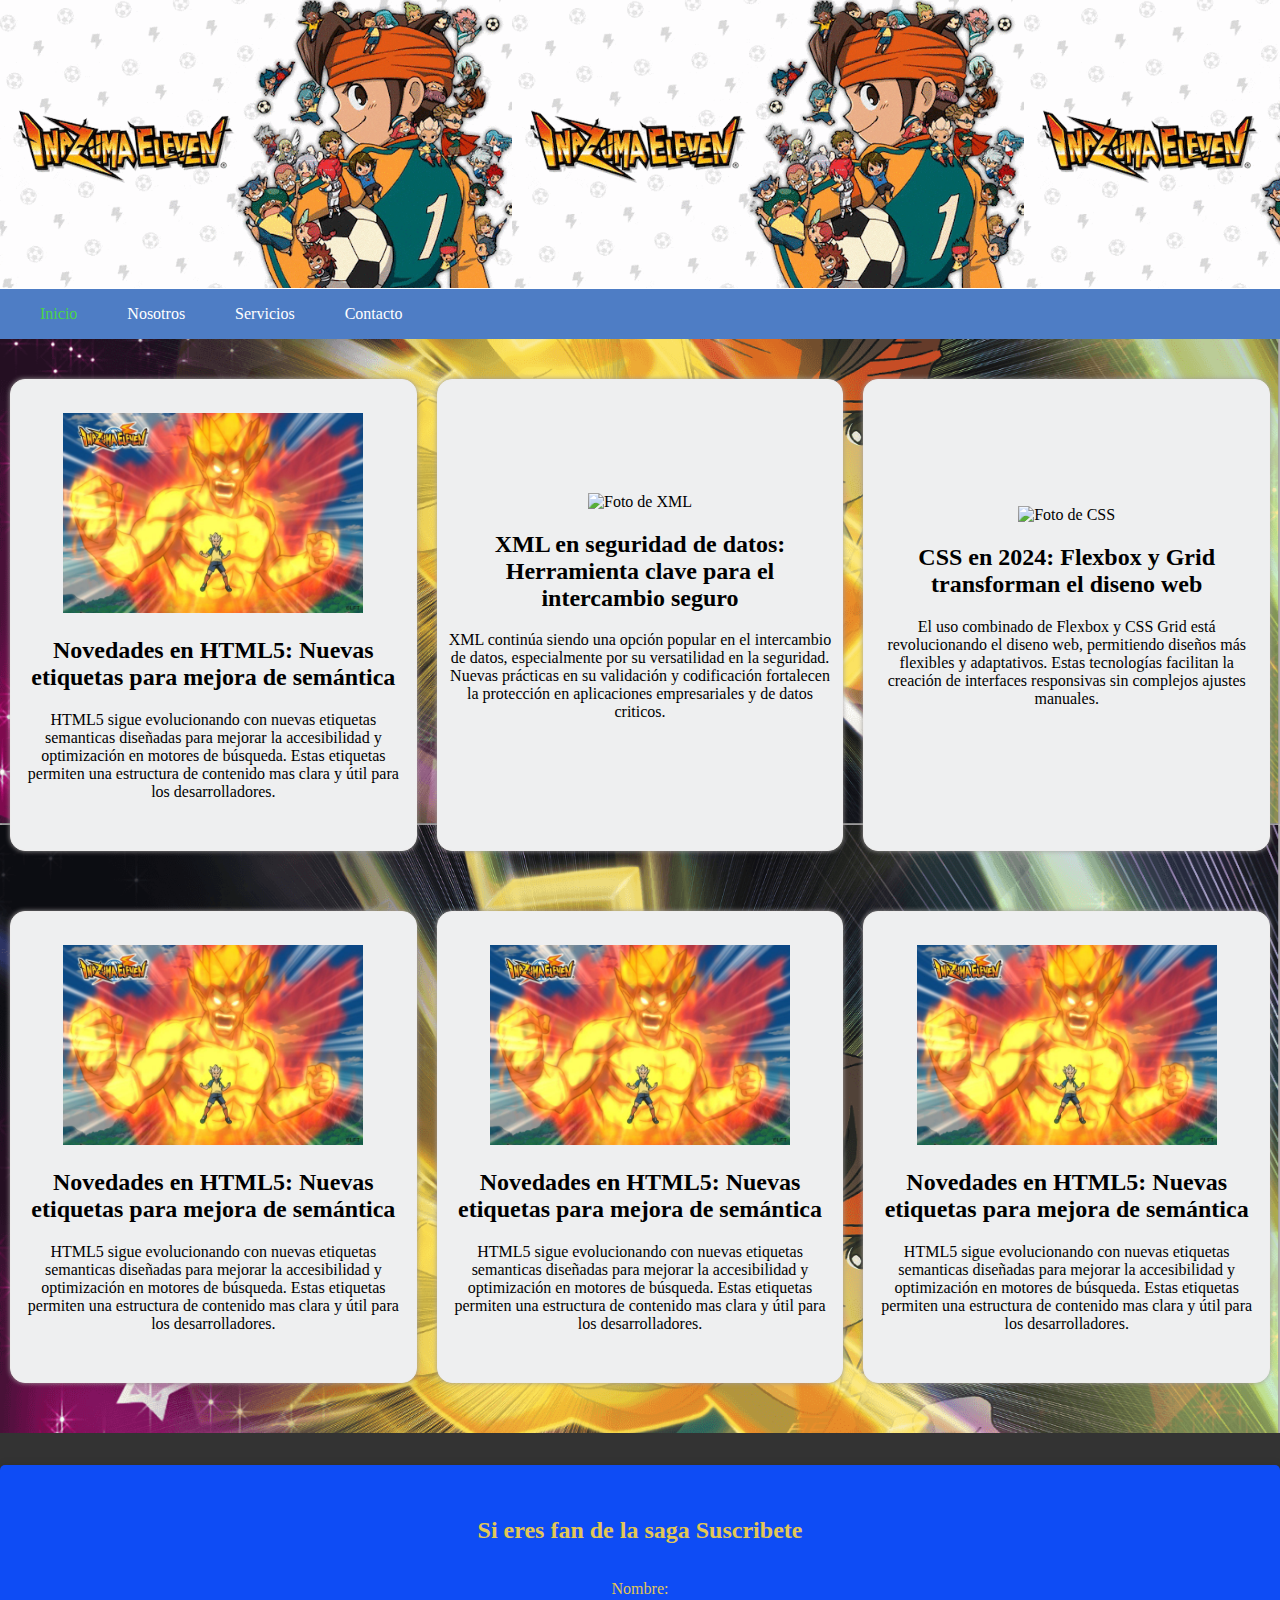
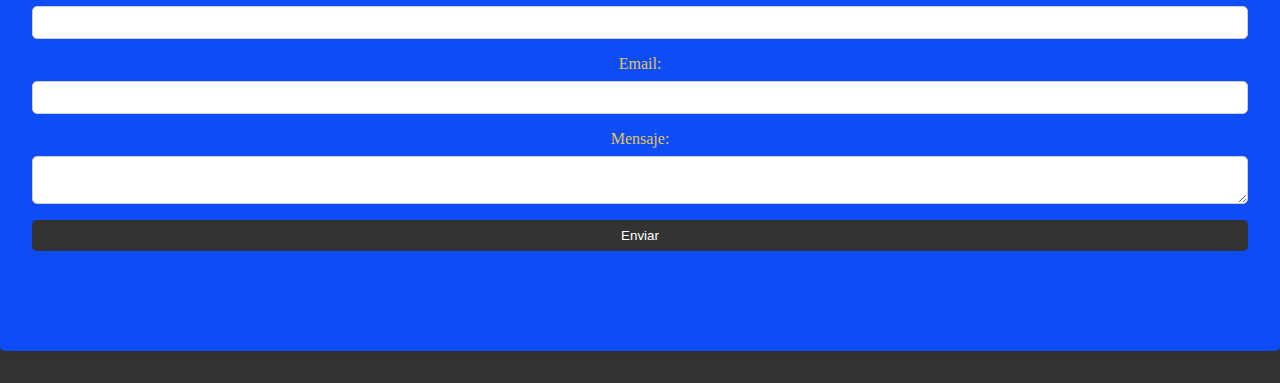
==== EjercicioFinal.html @ 4aa032aa "pagina final" ====
<!DOCTYPE html>
<html>

<head>
    <meta charset="utf-8" content="EjercicioFinal">
    <link rel="stylesheet" href="index.css">
    <title>Inazuma Eleven</title>
    <link rel="icon" href="Img/IAT-LOGOTIPO-Recortado sin fondo.png" type="image/x-icon">
</head>

<body>
    <header>
        <br><br><br><br>
        <br><br><br><br>
        <br><br><br><br>
        <br><br><br><br>
    </header>
    <nav>
        <ul>
            <li>
                <a id="paginaSeleccionada" href="Ejercicio13_Inicio.html">Inicio</a>
            </li>
            <li>
                <a href="Ejercicio14\Ejercicio14_Nosotros">Nosotros</a>
            </li>
            <li>
                <a href="">Servicios</a>
            </li>
            <li>
                <a href="">Contacto</a>
            </li>
        </ul>
    </nav>
    <main>
        <div>
            <img src="img/foto-tecnicas.jpg" alt="Foto de Tecnicas" width="300" height="200">
            <h2>Novedades en HTML5: Nuevas etiquetas para mejora de semántica</h2>
            <p>HTML5 sigue evolucionando con nuevas etiquetas
                semanticas diseñadas para mejorar la accesibilidad y
                optimización en motores de búsqueda. Estas
                etiquetas permiten una estructura de contenido mas
                clara y útil para los desarrolladores.</p>
        </div>
        <div>
            <img src="Img/xml.png" alt="Foto de XML" width="150" height="200">
            <h2>XML en seguridad de datos: Herramienta
                clave para el intercambio seguro</h2>
            <p>XML continúa siendo una opción popular en el
                intercambio de datos, especialmente por su
                versatilidad en la seguridad. Nuevas prácticas en su
                validación y codificación fortalecen la protección en
                aplicaciones empresariales y de datos criticos.</p>
        </div>
        <div>
            <img src="Img/css.png" alt="Foto de CSS" width="150" height="200">
            <h2>CSS en 2024: Flexbox y Grid
                transforman el diseno web</h2>
            <p>El uso combinado de Flexbox y CSS Grid está
                revolucionando el diseno web, permitiendo diseños
                más flexibles y adaptativos. Estas tecnologías
                facilitan la creación de interfaces responsivas sin
                complejos ajustes manuales.</p>
        </div>
    </main>
        <main>
        <div>
            <img src="img/foto-tecnicas.jpg" alt="Foto de Tecnicas" width="300" height="200">
            <h2>Novedades en HTML5: Nuevas etiquetas para mejora de semántica</h2>
            <p>HTML5 sigue evolucionando con nuevas etiquetas
                semanticas diseñadas para mejorar la accesibilidad y
                optimización en motores de búsqueda. Estas
                etiquetas permiten una estructura de contenido mas
                clara y útil para los desarrolladores.</p>
        </div>
        <div>
            <img src="img/foto-tecnicas.jpg" alt="Foto de Tecnicas" width="300" height="200">
            <h2>Novedades en HTML5: Nuevas etiquetas para mejora de semántica</h2>
            <p>HTML5 sigue evolucionando con nuevas etiquetas
                semanticas diseñadas para mejorar la accesibilidad y
                optimización en motores de búsqueda. Estas
                etiquetas permiten una estructura de contenido mas
                clara y útil para los desarrolladores.</p>
        </div>
        <div>
            <img src="img/foto-tecnicas.jpg" alt="Foto de Tecnicas" width="300" height="200">
            <h2>Novedades en HTML5: Nuevas etiquetas para mejora de semántica</h2>
            <p>HTML5 sigue evolucionando con nuevas etiquetas
                semanticas diseñadas para mejorar la accesibilidad y
                optimización en motores de búsqueda. Estas
                etiquetas permiten una estructura de contenido mas
                clara y útil para los desarrolladores.</p>
        </div>
    </main>
</body>
<footer>
    <section id="subscripcion">
        <h2>Si eres fan de la saga Suscribete</h2>
        <form>
            <label for="nombre">Nombre:</label>
            <input type="text" id="nombre" name="nombre" required>
            <label for="email">Email:</label>
            <input type="email" id="email" name="email" required>
            <label for="mensaje">Mensaje:</label>
            <textarea id="mensaje" name="mensaje" required></textarea>
            <button type="submit">Enviar</button>
        </form>
    </section>
</footer>

</html>
---- index.css ----
html{
    width: 100%;
    margin: 0;
}
main{
    display: flex;
    justify-content: space-around;
    margin-top: 30px;
    margin-bottom: 40px;
}
div{
    content: normal;
    background-color: rgb(238, 239, 240);
    width: 400px;
    height: 450px;
    border: solid 1px rgb(238, 237, 237);
    border-radius: 15px;
    margin: 10px;
    align-content: center;
    padding: 10px;
    box-shadow:  0px 0px 5px   rgb(160, 158, 158);
    text-align: center;
}
footer {
    text-align: center;
    padding: 1rem 0;
    background-color: #333;
    color: #E2C755;
    position:relative;
    width: 100%;
    bottom: 0;
}
#Ubicacion{
    border: 0px;
    box-shadow: 0px;
    text-align: left;
}
#paginaSeleccionada{
    color: rgba(72, 255, 0, 0.678);
}
section {
    padding: 2rem;
    margin: 1rem 0;
    background-color: #0e4cf5;
    border-radius: 5px;
    box-shadow: 0 0 10px rgba(0, 0, 0, 0.1);
}
nav{
    size: 100%;
    background-color: rgb(78, 125, 197);
    align-content: center;
}
nav ul{
    list-style-type: none;
    display: flex;
    flex-flow: wrap;

}
nav li{
    padding-right: 50px;
}
nav ul li a{
    text-decoration: none;
    color: white;
}
nav ul li a:hover{
    color: rgba(72, 255, 0, 0.678);
}
header{
    width: 100%;
    background-image: url(img/descarga.gif);
    background-size: contain;
    display: flex;
    text-align: center;
    border-bottom: 1px solid white;
}

body{
    width: 100%;
    background-size: contain;
    background-image: url(img/wp1823427-inazuma-eleven-wallpapers.png) ;
    margin: 0;
}
#subscripcion{
    padding-bottom: 100px;
}
form {
    display: flex;
    flex-direction: column;
}

form label {
    margin-top: 1rem;
}

form input, form textarea {
    padding: 0.5rem;
    margin-top: 0.5rem;
    border: 1px solid #ccc;
    border-radius: 5px;
}

form button {
    margin-top: 1rem;
    padding: 0.5rem;
    background-color: #333;
    color: #fff;
    border: none;
    border-radius: 5px;
    cursor: pointer;
}

form button:hover {
    background-color: #555;
}
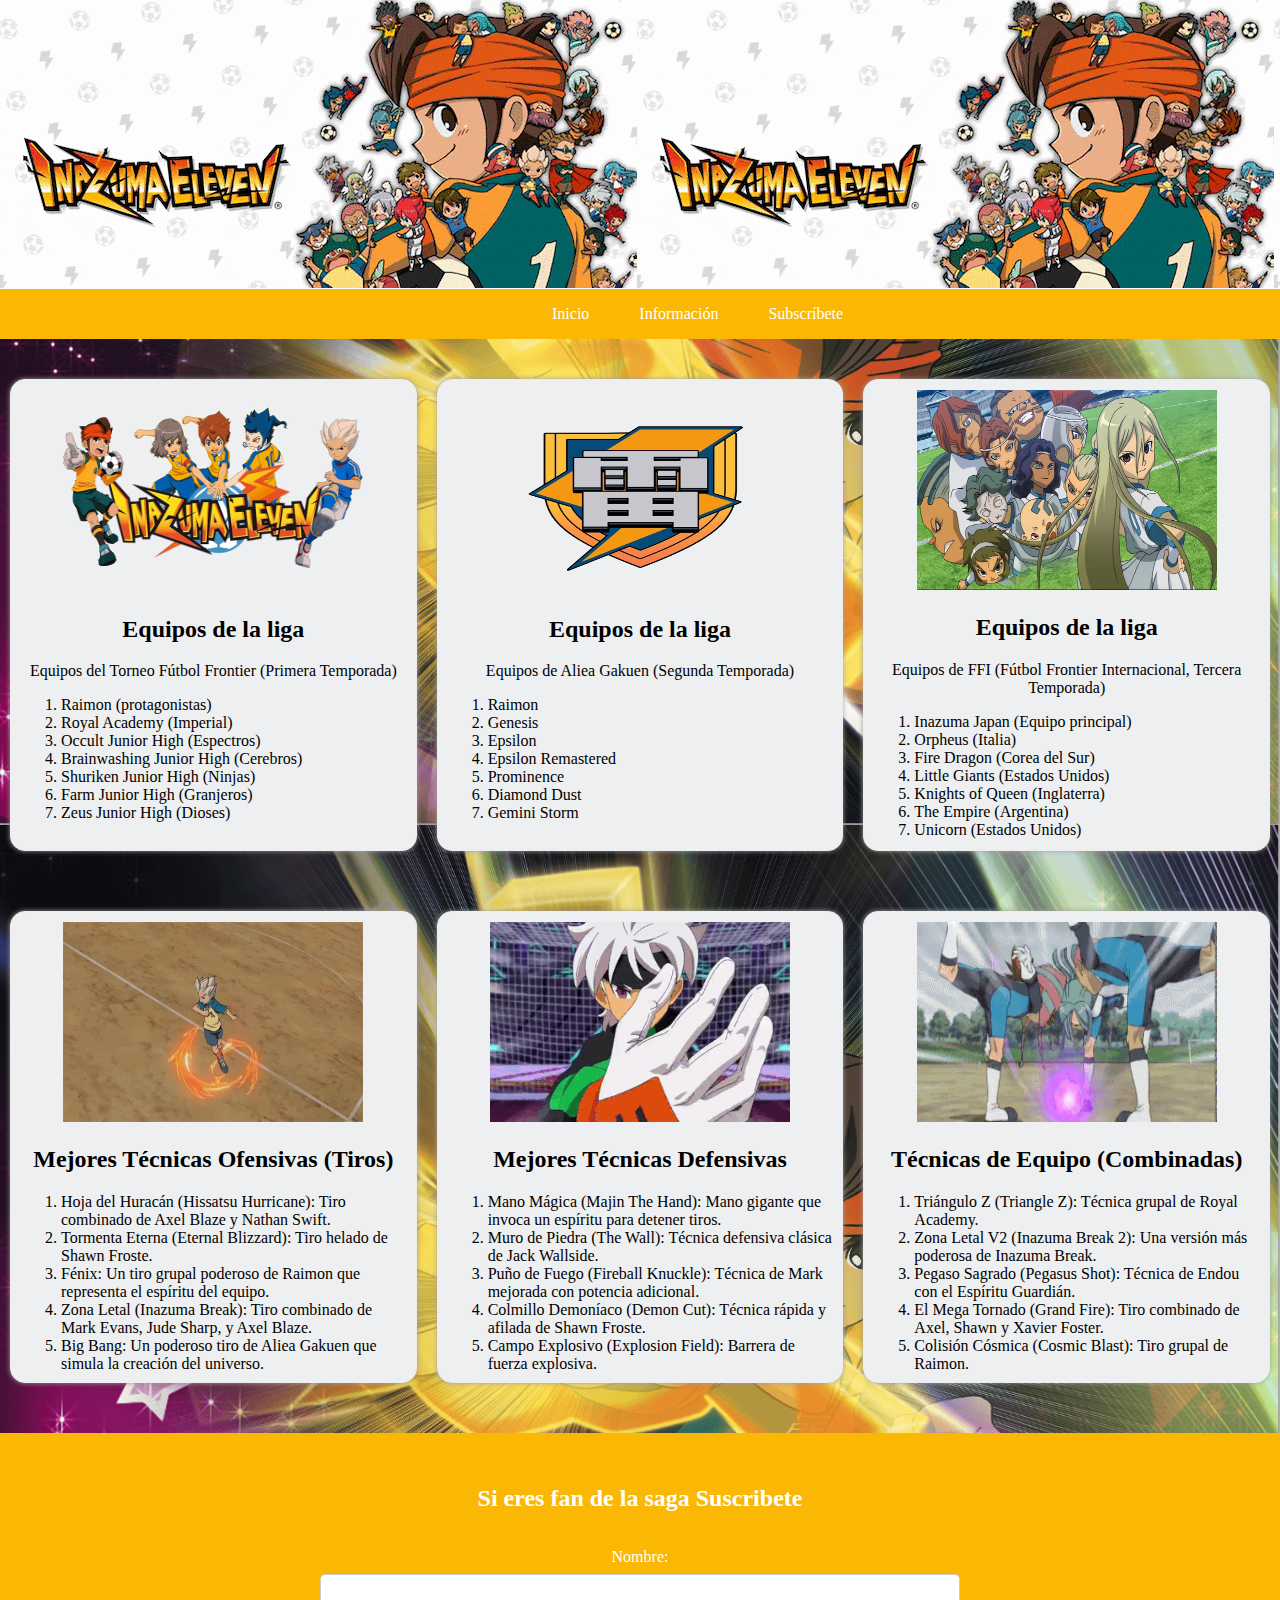
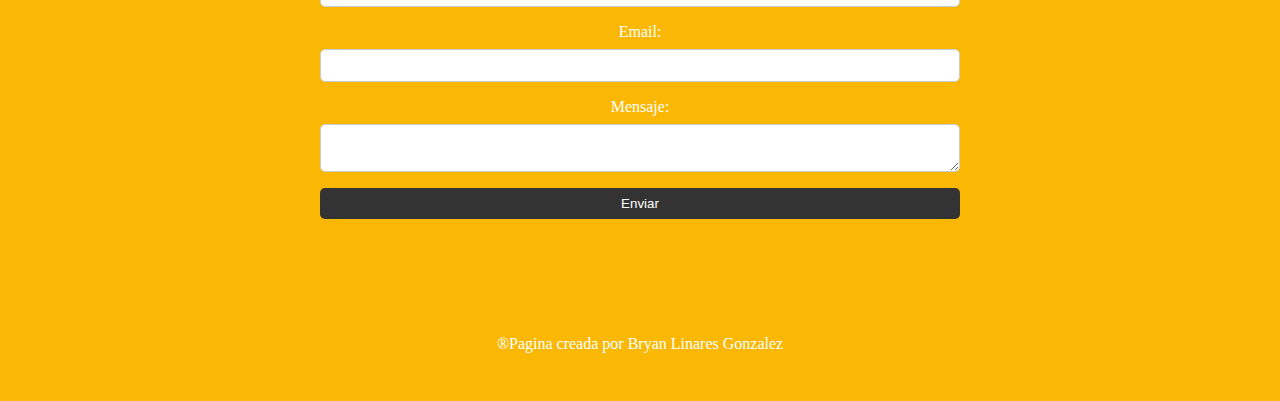
==== commit ae6b0771: "terminada" ====
--- a/EjercicioFinal.html
+++ b/EjercicioFinal.html
@@ -5,11 +5,11 @@
     <meta charset="utf-8" content="EjercicioFinal">
     <link rel="stylesheet" href="index.css">
     <title>Inazuma Eleven</title>
-    <link rel="icon" href="Img/IAT-LOGOTIPO-Recortado sin fondo.png" type="image/x-icon">
+    <link rel="icon" href="Img/inazuma-eleven-high-resolution-logo-transparent-favicon.png" type="image/x-icon">
 </head>
 
 <body>
-    <header>
+    <header id="Inicio">
         <br><br><br><br>
         <br><br><br><br>
         <br><br><br><br>
@@ -18,77 +18,93 @@
     <nav>
         <ul>
             <li>
-                <a id="paginaSeleccionada" href="Ejercicio13_Inicio.html">Inicio</a>
+                <a href="#Inicio">Inicio</a>
             </li>
             <li>
-                <a href="Ejercicio14\Ejercicio14_Nosotros">Nosotros</a>
+                <a href="#Informacion">Información</a>
             </li>
             <li>
-                <a href="">Servicios</a>
-            </li>
-            <li>
-                <a href="">Contacto</a>
+                <a href="#subscripcion">Subscríbete</a>
             </li>
         </ul>
     </nav>
+    <main id="Informacion">
+        <div>
+            <img src="img/pngegg.png" alt="Foto de Tecnicas" width="300" height="200">
+            <h2>Equipos de la liga</h2>
+            <p>Equipos del Torneo Fútbol Frontier (Primera Temporada)</p>
+            <ol> 
+                <li>Raimon (protagonistas)</li>
+                <li>Royal Academy (Imperial)</li>
+                <li>Occult Junior High (Espectros)</li>
+                <li>Brainwashing Junior High (Cerebros)</li>
+                <li>Shuriken Junior High (Ninjas)</li>
+                <li>Farm Junior High (Granjeros)</li>
+                <li>Zeus Junior High (Dioses)</li>
+            </ol>
+        </div>
+        <div>
+            <img src="img/Escudo_Raimon_29.jpg" alt="Foto de Tecnicas" width="300" height="200">
+            <h2>Equipos de la liga</h2>
+            <p>Equipos de Aliea Gakuen (Segunda Temporada)</p>
+            <ol> 
+                <li>Raimon </li>
+                <li>Genesis</li>
+                <li>Epsilon</li>
+                <li>Epsilon Remastered</li>
+                <li>Prominence</li>
+                <li>Diamond Dust</li>
+                <li>Gemini Storm</li>
+            </ol>
+        </div>
+        <div>
+            <img src="img/IE_1.2.3_OP_-_Zeus.jpg" alt="Foto de Tecnicas" width="300" height="200">
+            <h2>Equipos de la liga</h2>
+            <p>Equipos de FFI (Fútbol Frontier Internacional, Tercera Temporada)</p>
+            <ol> 
+                <li>Inazuma Japan (Equipo principal) </li>
+                <li>Orpheus (Italia)</li>
+                <li>Fire Dragon (Corea del Sur)</li>
+                <li>Little Giants (Estados Unidos)</li>
+                <li>Knights of Queen (Inglaterra)</li>
+                <li>The Empire (Argentina)</li>
+                <li>Unicorn (Estados Unidos)</li>
+            </ol>
+        </div>
+    </main>
     <main>
         <div>
-            <img src="img/foto-tecnicas.jpg" alt="Foto de Tecnicas" width="300" height="200">
-            <h2>Novedades en HTML5: Nuevas etiquetas para mejora de semántica</h2>
-            <p>HTML5 sigue evolucionando con nuevas etiquetas
-                semanticas diseñadas para mejorar la accesibilidad y
-                optimización en motores de búsqueda. Estas
-                etiquetas permiten una estructura de contenido mas
-                clara y útil para los desarrolladores.</p>
+            <img src="img/tiro.gif" alt="Foto de Tecnicas" width="300" height="200">
+            <h2>Mejores Técnicas Ofensivas (Tiros)</h2>
+            <ol>
+                <li>Hoja del Huracán (Hissatsu Hurricane): Tiro combinado de Axel Blaze y Nathan Swift.</li>
+                <li>Tormenta Eterna (Eternal Blizzard): Tiro helado de Shawn Froste.</li>
+                <li>Fénix: Un tiro grupal poderoso de Raimon que representa el espíritu del equipo.</li>
+                <li>Zona Letal (Inazuma Break): Tiro combinado de Mark Evans, Jude Sharp, y Axel Blaze.</li>
+                <li>Big Bang: Un poderoso tiro de Aliea Gakuen que simula la creación del universo.</li>
+            </ol>
         </div>
         <div>
-            <img src="Img/xml.png" alt="Foto de XML" width="150" height="200">
-            <h2>XML en seguridad de datos: Herramienta
-                clave para el intercambio seguro</h2>
-            <p>XML continúa siendo una opción popular en el
-                intercambio de datos, especialmente por su
-                versatilidad en la seguridad. Nuevas prácticas en su
-                validación y codificación fortalecen la protección en
-                aplicaciones empresariales y de datos criticos.</p>
+            <img src="img/Parada.gif" alt="Foto de Tecnicas" width="300" height="200">
+            <h2>Mejores Técnicas Defensivas</h2>
+            <ol>
+                <li>Mano Mágica (Majin The Hand): Mano gigante que invoca un espíritu para detener tiros.</li>
+                <li>Muro de Piedra (The Wall): Técnica defensiva clásica de Jack Wallside.</li>
+                <li>Puño de Fuego (Fireball Knuckle): Técnica de Mark mejorada con potencia adicional.</li>
+                <li>Colmillo Demoníaco (Demon Cut): Técnica rápida y afilada de Shawn Froste.</li>
+                <li>Campo Explosivo (Explosion Field): Barrera de fuerza explosiva.</li>
+            </ol>
         </div>
         <div>
-            <img src="Img/css.png" alt="Foto de CSS" width="150" height="200">
-            <h2>CSS en 2024: Flexbox y Grid
-                transforman el diseno web</h2>
-            <p>El uso combinado de Flexbox y CSS Grid está
-                revolucionando el diseno web, permitiendo diseños
-                más flexibles y adaptativos. Estas tecnologías
-                facilitan la creación de interfaces responsivas sin
-                complejos ajustes manuales.</p>
-        </div>
-    </main>
-        <main>
-        <div>
-            <img src="img/foto-tecnicas.jpg" alt="Foto de Tecnicas" width="300" height="200">
-            <h2>Novedades en HTML5: Nuevas etiquetas para mejora de semántica</h2>
-            <p>HTML5 sigue evolucionando con nuevas etiquetas
-                semanticas diseñadas para mejorar la accesibilidad y
-                optimización en motores de búsqueda. Estas
-                etiquetas permiten una estructura de contenido mas
-                clara y útil para los desarrolladores.</p>
-        </div>
-        <div>
-            <img src="img/foto-tecnicas.jpg" alt="Foto de Tecnicas" width="300" height="200">
-            <h2>Novedades en HTML5: Nuevas etiquetas para mejora de semántica</h2>
-            <p>HTML5 sigue evolucionando con nuevas etiquetas
-                semanticas diseñadas para mejorar la accesibilidad y
-                optimización en motores de búsqueda. Estas
-                etiquetas permiten una estructura de contenido mas
-                clara y útil para los desarrolladores.</p>
-        </div>
-        <div>
-            <img src="img/foto-tecnicas.jpg" alt="Foto de Tecnicas" width="300" height="200">
-            <h2>Novedades en HTML5: Nuevas etiquetas para mejora de semántica</h2>
-            <p>HTML5 sigue evolucionando con nuevas etiquetas
-                semanticas diseñadas para mejorar la accesibilidad y
-                optimización en motores de búsqueda. Estas
-                etiquetas permiten una estructura de contenido mas
-                clara y útil para los desarrolladores.</p>
+            <img src="img/combinada.gif" alt="Foto de Tecnicas" width="300" height="200">
+            <h2>Técnicas de Equipo (Combinadas)</h2>
+            <ol>
+                <li>Triángulo Z (Triangle Z): Técnica grupal de Royal Academy.</li>
+                <li>Zona Letal V2 (Inazuma Break 2): Una versión más poderosa de Inazuma Break.</li>
+                <li>Pegaso Sagrado (Pegasus Shot): Técnica de Endou con el Espíritu Guardián.</li>
+                <li>El Mega Tornado (Grand Fire): Tiro combinado de Axel, Shawn y Xavier Foster.</li>
+                <li>Colisión Cósmica (Cosmic Blast): Tiro grupal de Raimon.</li>
+            </ol>
         </div>
     </main>
 </body>
@@ -101,10 +117,12 @@
             <label for="email">Email:</label>
             <input type="email" id="email" name="email" required>
             <label for="mensaje">Mensaje:</label>
-            <textarea id="mensaje" name="mensaje" required></textarea>
+            <textarea id="mensaje" name="mensaje" ></textarea>
             <button type="submit">Enviar</button>
         </form>
     </section>
+    <p>&reg;Pagina creada por Bryan Linares Gonzalez</p>
+
 </footer>
 
 </html>--- a/index.css
+++ b/index.css
@@ -1,15 +1,32 @@
-html{
+html {
     width: 100%;
     margin: 0;
 }
-main{
+
+main {
     display: flex;
     justify-content: space-around;
     margin-top: 30px;
     margin-bottom: 40px;
 }
-div{
+ol{
+    transition: 0.5s;
+}
+ol:hover{
+    transition: 0.5s;
+    font-size: x-large;
+}
+div h2:hover{
+    transition: 0.6s;
+    font-size: xx-large;
+}
+div p:hover{
+    transition: 0.6s;
+    font-size: x-large;
+}
+div {
     content: normal;
+    transition: 1s;
     background-color: rgb(238, 239, 240);
     width: 400px;
     height: 450px;
@@ -18,72 +35,99 @@
     margin: 10px;
     align-content: center;
     padding: 10px;
-    box-shadow:  0px 0px 5px   rgb(160, 158, 158);
+    box-shadow: 0px 0px 5px rgb(160, 158, 158);
     text-align: center;
+    cursor:cell;
+    outline: #333;
 }
+div:hover{
+    transition: 1s;
+    width: 600px;
+    height: 650px;
+}
+
 footer {
     text-align: center;
-    padding: 1rem 0;
-    background-color: #333;
-    color: #E2C755;
-    position:relative;
+    padding-bottom: 2rem;
+    background-color: #FAB804;
+    color: white;
+    position: relative;
     width: 100%;
     bottom: 0;
 }
-#Ubicacion{
+ol{
+    text-align: left;
+}
+
+#Ubicacion {
     border: 0px;
     box-shadow: 0px;
     text-align: left;
 }
-#paginaSeleccionada{
-    color: rgba(72, 255, 0, 0.678);
+
+#paginaSeleccionada {
+    color: #DE281F;
 }
 section {
-    padding: 2rem;
-    margin: 1rem 0;
-    background-color: #0e4cf5;
-    border-radius: 5px;
-    box-shadow: 0 0 10px rgba(0, 0, 0, 0.1);
+    padding-top: 2rem;
+    padding-left: 25%;
+    background-color: #FAB804;
+    align-content: center;
+    width: 50%;
 }
-nav{
+
+nav {
     size: 100%;
-    background-color: rgb(78, 125, 197);
+    background-color: #FAB804;
     align-content: center;
+    padding-left: 40%;
 }
-nav ul{
+img{
+    transition: 0.6s;
+}
+img:hover{
+    width: 500px;
+    height: 400px;
+    transition: 0.6s;
+}
+nav ul {
     list-style-type: none;
     display: flex;
-    flex-flow: wrap;
+    flex-flow:wrap;
+}
 
-}
-nav li{
+nav li {
     padding-right: 50px;
 }
-nav ul li a{
+
+nav ul li a {
     text-decoration: none;
     color: white;
 }
-nav ul li a:hover{
-    color: rgba(72, 255, 0, 0.678);
+
+nav ul li a:hover {
+    color: #DE281F;
 }
-header{
+
+header {
     width: 100%;
     background-image: url(img/descarga.gif);
-    background-size: contain;
     display: flex;
     text-align: center;
     border-bottom: 1px solid white;
 }
 
-body{
+body {
     width: 100%;
     background-size: contain;
-    background-image: url(img/wp1823427-inazuma-eleven-wallpapers.png) ;
+    background-image: url(img/wp1823427-inazuma-eleven-wallpapers.png);
     margin: 0;
 }
-#subscripcion{
+
+#subscripcion {
     padding-bottom: 100px;
 }
+
 form {
     display: flex;
     flex-direction: column;
@@ -93,7 +137,8 @@
     margin-top: 1rem;
 }
 
-form input, form textarea {
+form input,
+form textarea {
     padding: 0.5rem;
     margin-top: 0.5rem;
     border: 1px solid #ccc;
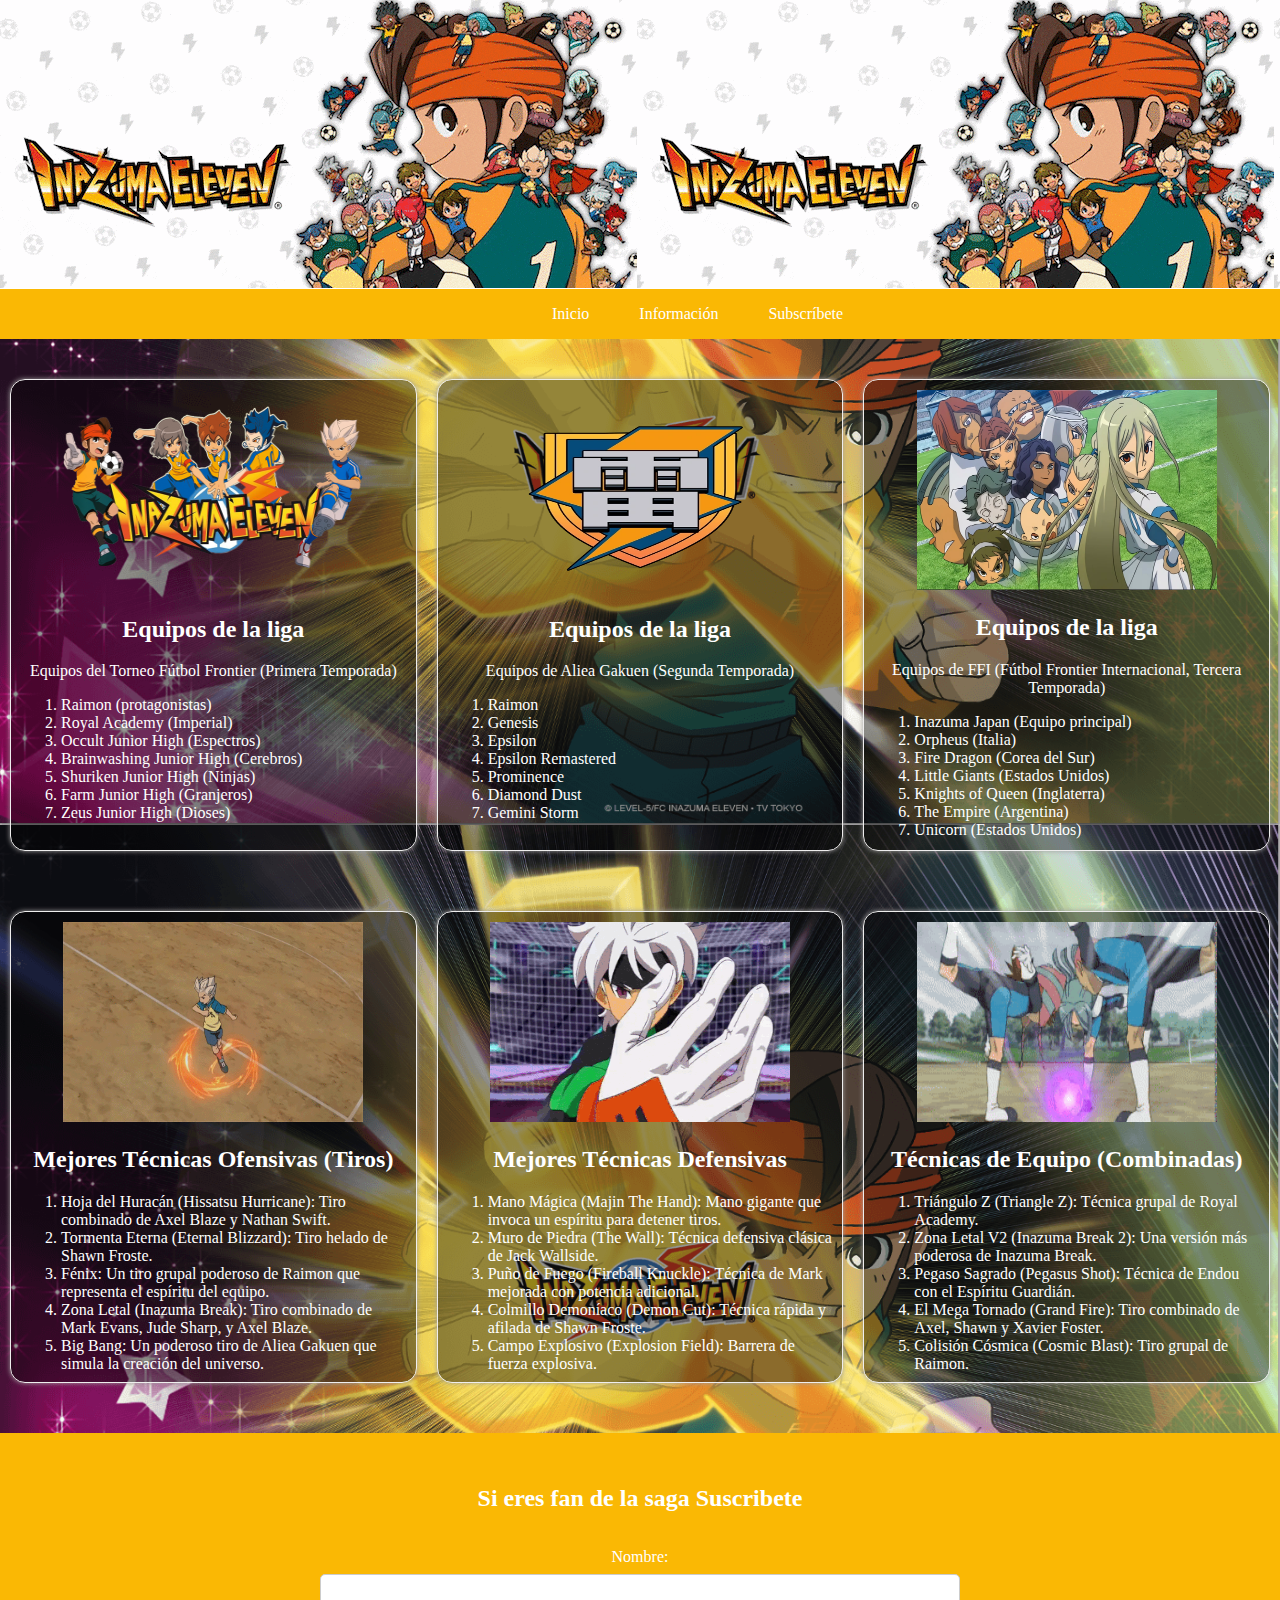
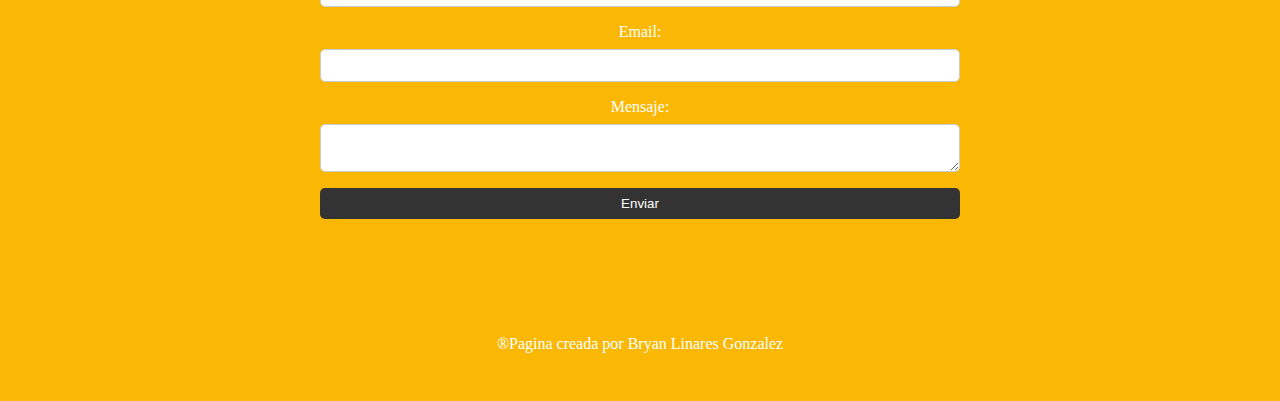
==== commit c94ee04d: "Terminado" ====
--- a/EjercicioFinal.html
+++ b/EjercicioFinal.html
@@ -28,85 +28,85 @@
             </li>
         </ul>
     </nav>
-    <main id="Informacion">
-        <div>
-            <img src="img/pngegg.png" alt="Foto de Tecnicas" width="300" height="200">
-            <h2>Equipos de la liga</h2>
-            <p>Equipos del Torneo Fútbol Frontier (Primera Temporada)</p>
-            <ol> 
-                <li>Raimon (protagonistas)</li>
-                <li>Royal Academy (Imperial)</li>
-                <li>Occult Junior High (Espectros)</li>
-                <li>Brainwashing Junior High (Cerebros)</li>
-                <li>Shuriken Junior High (Ninjas)</li>
-                <li>Farm Junior High (Granjeros)</li>
-                <li>Zeus Junior High (Dioses)</li>
-            </ol>
-        </div>
-        <div>
-            <img src="img/Escudo_Raimon_29.jpg" alt="Foto de Tecnicas" width="300" height="200">
-            <h2>Equipos de la liga</h2>
-            <p>Equipos de Aliea Gakuen (Segunda Temporada)</p>
-            <ol> 
-                <li>Raimon </li>
-                <li>Genesis</li>
-                <li>Epsilon</li>
-                <li>Epsilon Remastered</li>
-                <li>Prominence</li>
-                <li>Diamond Dust</li>
-                <li>Gemini Storm</li>
-            </ol>
-        </div>
-        <div>
-            <img src="img/IE_1.2.3_OP_-_Zeus.jpg" alt="Foto de Tecnicas" width="300" height="200">
-            <h2>Equipos de la liga</h2>
-            <p>Equipos de FFI (Fútbol Frontier Internacional, Tercera Temporada)</p>
-            <ol> 
-                <li>Inazuma Japan (Equipo principal) </li>
-                <li>Orpheus (Italia)</li>
-                <li>Fire Dragon (Corea del Sur)</li>
-                <li>Little Giants (Estados Unidos)</li>
-                <li>Knights of Queen (Inglaterra)</li>
-                <li>The Empire (Argentina)</li>
-                <li>Unicorn (Estados Unidos)</li>
-            </ol>
-        </div>
-    </main>
-    <main>
-        <div>
-            <img src="img/tiro.gif" alt="Foto de Tecnicas" width="300" height="200">
-            <h2>Mejores Técnicas Ofensivas (Tiros)</h2>
-            <ol>
-                <li>Hoja del Huracán (Hissatsu Hurricane): Tiro combinado de Axel Blaze y Nathan Swift.</li>
-                <li>Tormenta Eterna (Eternal Blizzard): Tiro helado de Shawn Froste.</li>
-                <li>Fénix: Un tiro grupal poderoso de Raimon que representa el espíritu del equipo.</li>
-                <li>Zona Letal (Inazuma Break): Tiro combinado de Mark Evans, Jude Sharp, y Axel Blaze.</li>
-                <li>Big Bang: Un poderoso tiro de Aliea Gakuen que simula la creación del universo.</li>
-            </ol>
-        </div>
-        <div>
-            <img src="img/Parada.gif" alt="Foto de Tecnicas" width="300" height="200">
-            <h2>Mejores Técnicas Defensivas</h2>
-            <ol>
-                <li>Mano Mágica (Majin The Hand): Mano gigante que invoca un espíritu para detener tiros.</li>
-                <li>Muro de Piedra (The Wall): Técnica defensiva clásica de Jack Wallside.</li>
-                <li>Puño de Fuego (Fireball Knuckle): Técnica de Mark mejorada con potencia adicional.</li>
-                <li>Colmillo Demoníaco (Demon Cut): Técnica rápida y afilada de Shawn Froste.</li>
-                <li>Campo Explosivo (Explosion Field): Barrera de fuerza explosiva.</li>
-            </ol>
-        </div>
-        <div>
-            <img src="img/combinada.gif" alt="Foto de Tecnicas" width="300" height="200">
-            <h2>Técnicas de Equipo (Combinadas)</h2>
-            <ol>
-                <li>Triángulo Z (Triangle Z): Técnica grupal de Royal Academy.</li>
-                <li>Zona Letal V2 (Inazuma Break 2): Una versión más poderosa de Inazuma Break.</li>
-                <li>Pegaso Sagrado (Pegasus Shot): Técnica de Endou con el Espíritu Guardián.</li>
-                <li>El Mega Tornado (Grand Fire): Tiro combinado de Axel, Shawn y Xavier Foster.</li>
-                <li>Colisión Cósmica (Cosmic Blast): Tiro grupal de Raimon.</li>
-            </ol>
-        </div>
-    </main>
+        <main id="Informacion">
+            <div>
+                <img src="img/pngegg.png" alt="Foto de Tecnicas" width="300" height="200">
+                <h2>Equipos de la liga</h2>
+                <p>Equipos del Torneo Fútbol Frontier (Primera Temporada)</p>
+                <ol>
+                    <li>Raimon (protagonistas)</li>
+                    <li>Royal Academy (Imperial)</li>
+                    <li>Occult Junior High (Espectros)</li>
+                    <li>Brainwashing Junior High (Cerebros)</li>
+                    <li>Shuriken Junior High (Ninjas)</li>
+                    <li>Farm Junior High (Granjeros)</li>
+                    <li>Zeus Junior High (Dioses)</li>
+                </ol>
+            </div>
+            <div>
+                <img src="img/Escudo_Raimon_29.jpg" alt="Foto de Tecnicas" width="300" height="200">
+                <h2>Equipos de la liga</h2>
+                <p>Equipos de Aliea Gakuen (Segunda Temporada)</p>
+                <ol>
+                    <li>Raimon </li>
+                    <li>Genesis</li>
+                    <li>Epsilon</li>
+                    <li>Epsilon Remastered</li>
+                    <li>Prominence</li>
+                    <li>Diamond Dust</li>
+                    <li>Gemini Storm</li>
+                </ol>
+            </div>
+            <div>
+                <img src="img/IE_1.2.3_OP_-_Zeus.jpg" alt="Foto de Tecnicas" width="300" height="200">
+                <h2>Equipos de la liga</h2>
+                <p>Equipos de FFI (Fútbol Frontier Internacional, Tercera Temporada)</p>
+                <ol>
+                    <li>Inazuma Japan (Equipo principal) </li>
+                    <li>Orpheus (Italia)</li>
+                    <li>Fire Dragon (Corea del Sur)</li>
+                    <li>Little Giants (Estados Unidos)</li>
+                    <li>Knights of Queen (Inglaterra)</li>
+                    <li>The Empire (Argentina)</li>
+                    <li>Unicorn (Estados Unidos)</li>
+                </ol>
+            </div>
+        </main>
+        <main>
+            <div>
+                <img src="img/tiro.gif" alt="Foto de Tecnicas" width="300" height="200">
+                <h2>Mejores Técnicas Ofensivas (Tiros)</h2>
+                <ol>
+                    <li>Hoja del Huracán (Hissatsu Hurricane): Tiro combinado de Axel Blaze y Nathan Swift.</li>
+                    <li>Tormenta Eterna (Eternal Blizzard): Tiro helado de Shawn Froste.</li>
+                    <li>Fénix: Un tiro grupal poderoso de Raimon que representa el espíritu del equipo.</li>
+                    <li>Zona Letal (Inazuma Break): Tiro combinado de Mark Evans, Jude Sharp, y Axel Blaze.</li>
+                    <li>Big Bang: Un poderoso tiro de Aliea Gakuen que simula la creación del universo.</li>
+                </ol>
+            </div>
+            <div>
+                <img src="img/Parada.gif" alt="Foto de Tecnicas" width="300" height="200">
+                <h2>Mejores Técnicas Defensivas</h2>
+                <ol>
+                    <li>Mano Mágica (Majin The Hand): Mano gigante que invoca un espíritu para detener tiros.</li>
+                    <li>Muro de Piedra (The Wall): Técnica defensiva clásica de Jack Wallside.</li>
+                    <li>Puño de Fuego (Fireball Knuckle): Técnica de Mark mejorada con potencia adicional.</li>
+                    <li>Colmillo Demoníaco (Demon Cut): Técnica rápida y afilada de Shawn Froste.</li>
+                    <li>Campo Explosivo (Explosion Field): Barrera de fuerza explosiva.</li>
+                </ol>
+            </div>
+            <div>
+                <img src="img/combinada.gif" alt="Foto de Tecnicas" width="300" height="200">
+                <h2>Técnicas de Equipo (Combinadas)</h2>
+                <ol>
+                    <li>Triángulo Z (Triangle Z): Técnica grupal de Royal Academy.</li>
+                    <li>Zona Letal V2 (Inazuma Break 2): Una versión más poderosa de Inazuma Break.</li>
+                    <li>Pegaso Sagrado (Pegasus Shot): Técnica de Endou con el Espíritu Guardián.</li>
+                    <li>El Mega Tornado (Grand Fire): Tiro combinado de Axel, Shawn y Xavier Foster.</li>
+                    <li>Colisión Cósmica (Cosmic Blast): Tiro grupal de Raimon.</li>
+                </ol>
+            </div>
+        </main>
 </body>
 <footer>
     <section id="subscripcion">
@@ -117,7 +117,7 @@
             <label for="email">Email:</label>
             <input type="email" id="email" name="email" required>
             <label for="mensaje">Mensaje:</label>
-            <textarea id="mensaje" name="mensaje" ></textarea>
+            <textarea id="mensaje" name="mensaje"></textarea>
             <button type="submit">Enviar</button>
         </form>
     </section>
--- a/index.css
+++ b/index.css
@@ -27,13 +27,14 @@
 div {
     content: normal;
     transition: 1s;
-    background-color: rgb(238, 239, 240);
+    background-color: rgba(0, 0, 0, 0.413);
     width: 400px;
     height: 450px;
     border: solid 1px rgb(238, 237, 237);
     border-radius: 15px;
     margin: 10px;
     align-content: center;
+    color: white;
     padding: 10px;
     box-shadow: 0px 0px 5px rgb(160, 158, 158);
     text-align: center;
@@ -119,11 +120,10 @@
 
 body {
     width: 100%;
-    background-size: contain;
+    background-size:contain;
     background-image: url(img/wp1823427-inazuma-eleven-wallpapers.png);
     margin: 0;
 }
-
 #subscripcion {
     padding-bottom: 100px;
 }
